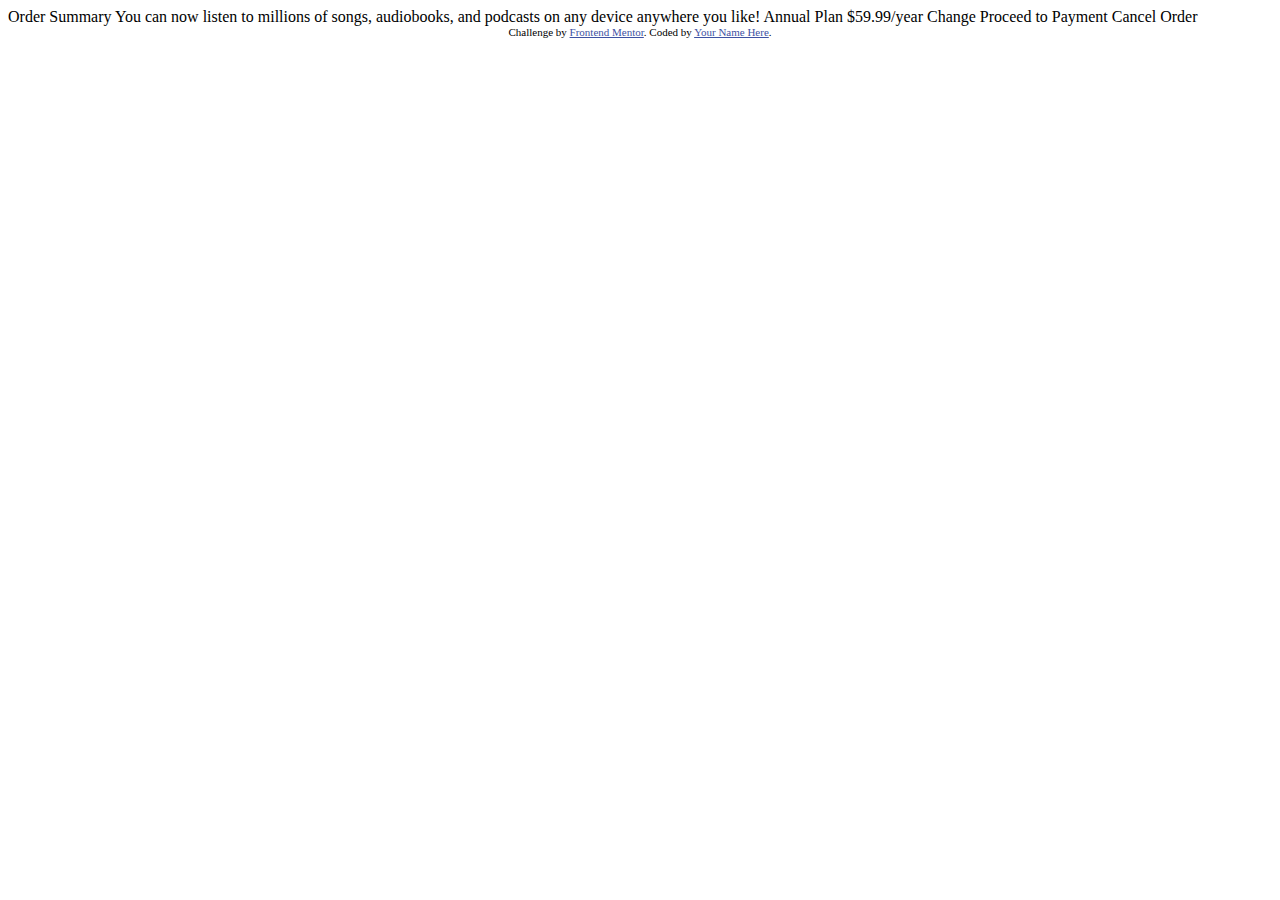
==== index.html @ 152979cd "modific" ====
<!DOCTYPE html>
<html lang="en">
<head>
  <meta charset="UTF-8">
  <meta name="viewport" content="width=device-width, initial-scale=1.0"> <!-- displays site properly based on user's device -->

  <link rel="icon" type="image/png" sizes="32x32" href="./images/favicon-32x32.png">
  
  <title>Frontend Mentor | Order summary card</title>

  <!-- Feel free to remove these styles or customise in your own stylesheet 👍 -->
  <style>
    .attribution { font-size: 11px; text-align: center; }
    .attribution a { color: hsl(228, 45%, 44%); }
  </style>
</head>
<body>

  Order Summary

  You can now listen to millions of songs, audiobooks, and podcasts on any 
  device anywhere you like!

  Annual Plan
  $59.99/year

  Change

  Proceed to Payment
  Cancel Order
  
  <div class="attribution">
    Challenge by <a href="https://www.frontendmentor.io?ref=challenge" target="_blank">Frontend Mentor</a>. 
    Coded by <a href="#">Your Name Here</a>.
  </div>
</body>
</html>
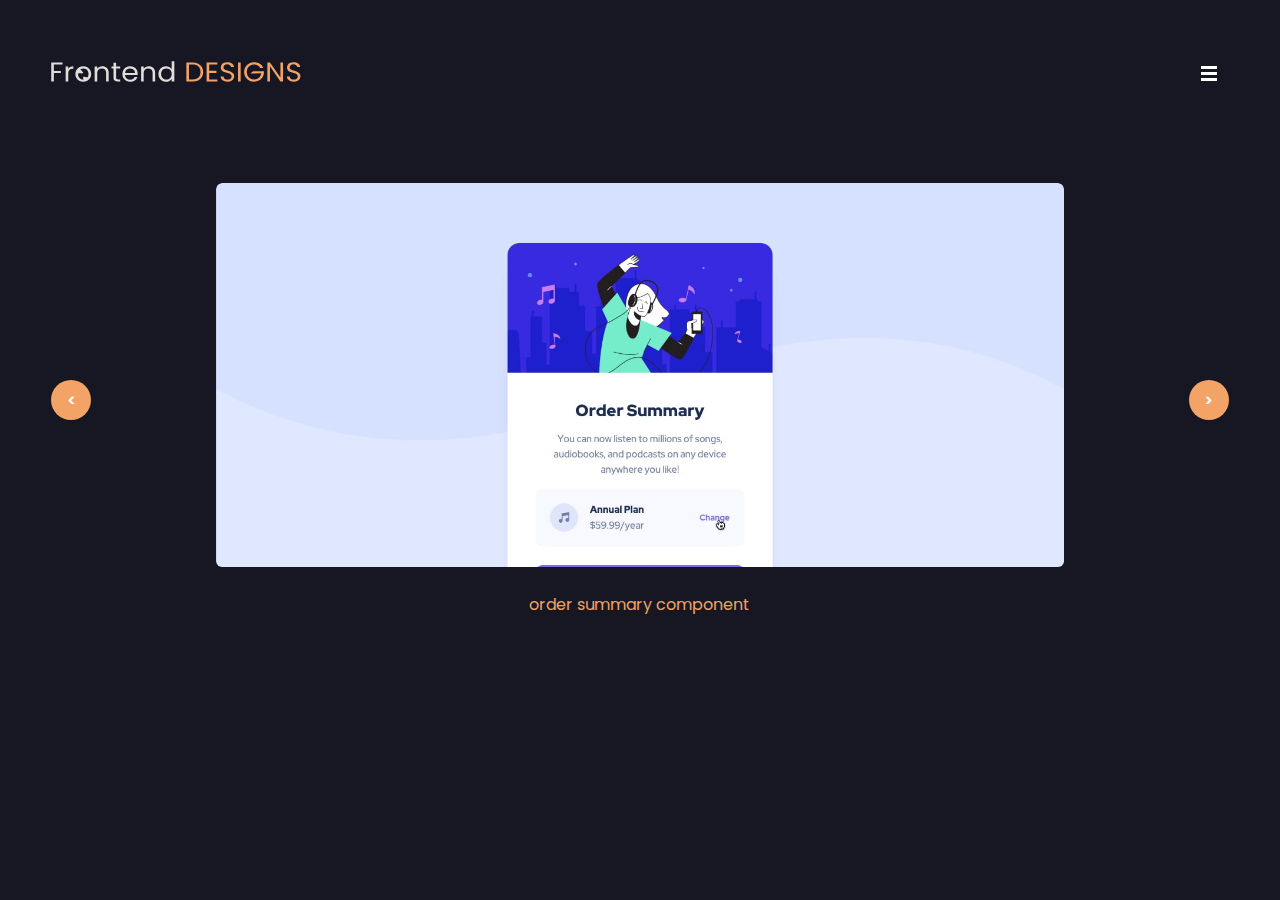
==== commit a42c1a79: "pagina para ver los retos" ====
--- a/index.html
+++ b/index.html
@@ -1,37 +1,43 @@
 <!DOCTYPE html>
 <html lang="en">
-<head>
-  <meta charset="UTF-8">
-  <meta name="viewport" content="width=device-width, initial-scale=1.0"> <!-- displays site properly based on user's device -->
-
-  <link rel="icon" type="image/png" sizes="32x32" href="./images/favicon-32x32.png">
-  
-  <title>Frontend Mentor | Order summary card</title>
-
-  <!-- Feel free to remove these styles or customise in your own stylesheet 👍 -->
-  <style>
-    .attribution { font-size: 11px; text-align: center; }
-    .attribution a { color: hsl(228, 45%, 44%); }
-  </style>
-</head>
-<body>
-
-  Order Summary
-
-  You can now listen to millions of songs, audiobooks, and podcasts on any 
-  device anywhere you like!
-
-  Annual Plan
-  $59.99/year
-
-  Change
-
-  Proceed to Payment
-  Cancel Order
-  
-  <div class="attribution">
-    Challenge by <a href="https://www.frontendmentor.io?ref=challenge" target="_blank">Frontend Mentor</a>. 
-    Coded by <a href="#">Your Name Here</a>.
-  </div>
-</body>
-</html>+  <head>
+    <meta charset="UTF-8" />
+    <meta http-equiv="X-UA-Compatible" content="ie=edge" />
+    <meta name="viewport" content="width=device-width, initial-scale=1.0" />
+    <meta name="author" content="Gustavo" />
+    <title>Frontend Designs</title>
+    <link rel="preconnect" href="https://fonts.gstatic.com" />
+    <link
+      href="https://fonts.googleapis.com/css2?family=Poppins:wght@400;500;600;700&display=swap"
+      rel="stylesheet"
+    />
+    <link rel="stylesheet" href="./src/css/styles.css" />
+  </head>
+  <body>
+    <header>
+      <div class="logo">
+        <img src="./src/images/logo.svg" alt="logo" />
+      </div>
+      <button class="btn">
+        <img src="./src/images/icon-hamburger.svg" alt="About" />
+      </button>
+    </header>
+    <main>
+      <button id="prev">&lt;</button>
+      <div class="card-container"></div>
+      <button id="next">&gt;</button>
+      <div class="about">
+        <h1>About</h1>
+        <p>I'm Elmer Gustavo Pú I'm a Frontend Web Developer.</p>
+        <h2>Desarrollador</h2>
+        <ul>
+          <li>HTML</li>
+          <li>CSS</li>
+          <li>JavaScript</li>
+          <li>Jquery</li>
+        </ul>
+      </div>
+    </main>
+    <script src="./src/js/scripts.js"></script>
+  </body>
+</html>
--- a/src/css/styles.css
+++ b/src/css/styles.css
@@ -0,0 +1,232 @@
+:root {
+  --ff: "Poppins", sans-serif;
+  --base-font: 1.6rem;
+  --clr-bg: #161722;
+  --clr-bg-3: #807e7e;
+  --clr-bg-4: #000000;
+  --clr-bg-5: hsla(236, 17%, 32%, 0);
+  --clr-text: #fafafa;
+  --clr-btn: #f2a365;
+  --clr-btn-hr: #eb8232;
+}
+
+::-webkit-scrollbar {
+  width: 0.8rem;
+}
+
+::-webkit-scrollbar-track {
+  background-color: var(--clr-bg-5);
+}
+
+::-webkit-scrollbar-thumb {
+  background-color: var(--clr-bg-4);
+  border-radius: 0.8rem;
+}
+
+* {
+  margin: 0;
+  padding: 0;
+}
+
+*,
+*::after,
+*::before {
+  box-sizing: border-box;
+}
+
+html {
+  position: relative;
+  font-size: 62.5%;
+}
+
+html,
+body {
+  min-height: 100%;
+}
+
+body {
+  font: 400 var(--base-font) var(--ff);
+  background-color: var(--clr-bg);
+  color: var(--clr-text);
+  width: 92%;
+  margin: auto;
+}
+
+ul {
+  list-style: none;
+}
+
+img {
+  user-select: none;
+}
+
+a {
+  color: inherit;
+  text-decoration: none;
+}
+
+header {
+  padding: 5.5rem 0;
+  display: flex;
+  justify-content: space-between;
+  align-items: center;
+}
+
+header .logo img {
+  width: 25rem;
+}
+
+main {
+  height: 500px;
+  display: grid;
+  grid-template-columns: 10% 80% 10%;
+  align-items: center;
+}
+
+button {
+  width: 4rem;
+  height: 4rem;
+  border-radius: 50%;
+  border: 0;
+  background-color: var(--clr-btn);
+  color: var(--clr-text);
+  font: inherit;
+  font-weight: 600;
+  cursor: pointer;
+  transition: background-color 0.4s ease;
+}
+
+button:hover {
+  background-color: var(--clr-btn-hr);
+  font-weight: 700;
+}
+
+button:focus {
+  outline: 0;
+}
+
+button:active {
+  transform: scale(0.95);
+}
+
+button#next {
+  justify-self: end;
+}
+
+.card-container {
+  position: relative;
+}
+
+.card {
+  width: 90%;
+  position: absolute;
+  left: 50%;
+  top: 50%;
+  transform: translate(-50%, -50%);
+  background-color: var(--clr-bg);
+  transition: all 0.4s ease;
+  opacity: 0;
+  pointer-events: none;
+}
+
+.card * {
+  width: 100%;
+}
+
+.card-image {
+  height: 41rem;
+  overflow: auto;
+  border-radius: 0.6rem;
+  transition: transform 0.3s ease;
+}
+
+.card-image img {
+  border-radius: 0.6rem;
+}
+
+.card-image::-webkit-scrollbar {
+  width: 0;
+}
+
+.card:hover .card-image {
+  transform: scale(1.02);
+}
+
+.card a {
+  display: block;
+  font-weight: 400;
+  margin-top: 2.5rem;
+  text-align: center;
+  font-size: var(--base-font);
+  color: var(--clr-btn);
+}
+
+.card.view {
+  opacity: 1;
+  pointer-events: all;
+}
+
+@media (max-width: 1350px) {
+  .card-image {
+    height: 30vw;
+  }
+}
+
+button.btn {
+  background: transparent;
+  position: relative;
+  z-index: 2;
+}
+
+.about {
+  position: absolute;
+  top: 0;
+  left: 0;
+  right: 0;
+  bottom: 0;
+  clip-path: circle(0% at 100% 0%);
+  background-color: var(--clr-bg-4);
+  transition: clip-path 0.8s ease;
+}
+
+.about > * {
+  width: 92%;
+  margin: auto;
+}
+
+.about h1 {
+  font-weight: 500;
+  padding: 5rem 0;
+}
+
+.about h2 {
+  font-weight: 400;
+  color: var(--clr-btn);
+  margin-bottom: 4rem;
+  opacity: 0;
+}
+
+.about p {
+  margin-bottom: 4rem;
+  opacity: 0;
+}
+
+.about ul {
+  opacity: 0;
+}
+
+.about h2,
+.about p,
+.about ul {
+  transition: opacity 0.4s ease 0.7s;
+}
+
+.about.view {
+  clip-path: circle(150% at 100% 0%);
+}
+
+.about.view h2,
+.about.view p,
+.about.view ul {
+  opacity: 1;
+}
